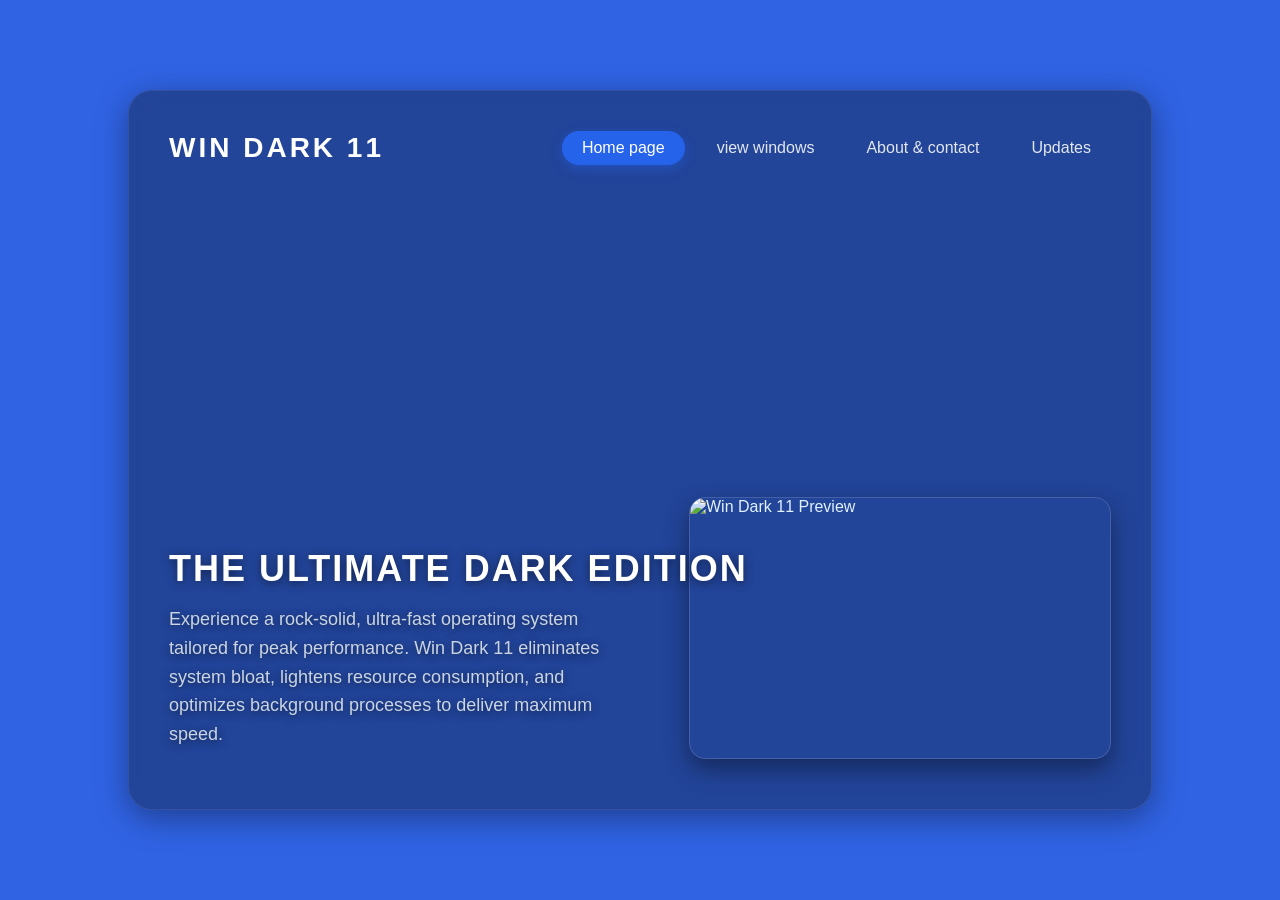
==== index.html @ 9cbe66ae "update" ====
<!DOCTYPE html>
<html lang="en">
<head>
    <meta charset="UTF-8">
    <meta name="viewport" content="width=device-width, initial-scale=1.0">
    <meta name="google-site-verification" content="mOjFNLjsbQLTTr79Ci7bE0CTcOL6nSf2ozyoj9wQX9k" />
    <title>Win Dark</title>
    <link rel="stylesheet" href="style.css">
</head>
<body>

    <div class="container">

        <!-- الهيدر الموحد وبداخله اللوجو والقائمة مع تصميم الكبسولة -->
        <header class="navbar">
            <a class="logo" href="index.html">WIN DARK 11</a>
            <ul>
                <li><a href="index.html" class="active">Home page</a></li>
                <li><a href="viaw windows.html">view windows</a></li>
                <li><a href="About & contact.html">About & contact</a></li>
                <li><a href="Updates.html">Updates</a></li>
            </ul>
        </header>

        <!-- قسم النصوص والمعلومات -->
        <div class="hero-section">
            <h1>THE ULTIMATE DARK EDITION</h1>
            <p>
                Experience a rock-solid, ultra-fast operating system tailored for peak performance. 
                Win Dark 11 eliminates system bloat, lightens resource consumption, and optimizes background processes to deliver maximum speed.
            </p>
        </div>

        <!-- صورة العرض الجانبية -->
        <img class="hero-image" src="https://images.unsplash.com/photo-1618005182384-a83a8bd57fbe?q=80&w=800&auto=format&fit=crop" alt="Win Dark 11 Preview">

    </div>

</body>
</html>
---- style.css ----
/* ==========================================
   إعدادات عامة
   ========================================== */
body {
    background-color: #3063e4;
    color: #e0f2fe;
    font-family: 'Segoe UI', Tahoma, Geneva, Verdana, sans-serif;
    margin: 0;
    padding: 0;
}

/* ==========================================
   Container الشفاف الزجاجي
   ========================================== */
.container {
    position: relative;
    width: 80%;
    min-height: 80vh;
    margin: 10vh auto;
    display: flex;
    flex-direction: column;
    justify-content: space-between;
    align-items: flex-start;
    padding: 40px;
    border-radius: 24px;
    box-sizing: border-box;
    
    background-color: rgba(15, 23, 42, 0.4); 
    backdrop-filter: blur(12px); 
    -webkit-backdrop-filter: blur(12px); 
    border: 1px solid rgba(255, 255, 255, 0.08); 
    box-shadow: 0 8px 32px 0 rgba(0, 0, 0, 0.37); 
    overflow: hidden;
}

/* ==========================================
   الهيدر والقائمة الرئيسية (شكل الدائرة العريضة)
   ========================================== */
.navbar {
    display: flex;
    justify-content: space-between;
    align-items: center;
    width: 100%;
    z-index: 10;
}

.logo {
    font-family: 'Segoe UI', Tahoma, Geneva, Verdana, sans-serif;
    text-transform: uppercase;
    font-weight: 800;
    letter-spacing: 3px;
    font-size: 28px;
    color: #ffffff;
    text-decoration: none;
}

ul {
    list-style-type: none;
    padding: 0;
    margin: 0;
    display: flex;
    gap: 12px; /* المسافة بين أزرار القائمة */
    align-items: center;
}

/* تصميم الاختيارات على شكل كبسولة / دائرة عريضة */
ul li a {
    color: #e2e8f0;
    text-decoration: none;
    font-size: 16px;
    font-weight: 500;
    display: inline-block;
    padding: 8px 20px; /* مساحة داخلية تعطى الشكل الدائري */
    border-radius: 50px; /* تجعل الحواف دائرية عريضة */
    transition: all 0.3s ease;
}

/* تأثير الماوس عند التمرير فوق الزر (Hover) */
ul li a:hover {
    color: #ffffff;
    background-color: rgba(255, 255, 255, 0.15); /* خلفية شفافة مضيئة */
    box-shadow: 0 4px 15px rgba(0, 0, 0, 0.2);
    transform: translateY(-2px);
}

/* زر الصفحة الحالية (Active Capsule) */
ul li a.active {
    color: #ffffff;
    background-color: #2563eb; /* كبسولة ملونة بالأزرق */
    box-shadow: 0 4px 12px rgba(37, 99, 235, 0.4);
}

/* ==========================================
   محتوى الصفحة والصورة
   ========================================== */
.hero-section {
    position: absolute;
    left: 40px;
    bottom: 60px;
    text-align: left;
    direction: ltr;
    z-index: 2;
}

.hero-section h1 {
    color: #ffffff;
    font-size: 36px;
    font-weight: 800;
    letter-spacing: 2px;
    text-transform: uppercase;
    margin: 0 0 15px 0;
    text-shadow: 0 2px 10px rgba(0, 0, 0, 0.5);
}

.hero-section p {
    color: #cbd5e1;
    font-size: 18px;
    line-height: 1.6;
    max-width: 450px;
    margin: 0;
    text-shadow: 0 2px 8px rgba(0, 0, 0, 0.5);
}

.hero-image {
    position: absolute;
    right: 40px;
    bottom: 50px;
    width: 420px;
    height: 260px;
    object-fit: cover;
    border-radius: 16px;
    border: 1px solid rgba(255, 255, 255, 0.15);
    box-shadow: 0 10px 25px rgba(0, 0, 0, 0.4);
    z-index: 1;
}

/* ==========================================
   📱 التجاوب مع التليفونات والشاشات الصغيرة
   ========================================== */
@media (max-width: 768px) {
    .container {
        width: 92%;
        margin: 4vh auto;
        padding: 24px 20px;
        min-height: auto;
    }

    .navbar {
        flex-direction: column;
        gap: 15px;
        align-items: center;
        text-align: center;
    }

    .logo {
        font-size: 22px;
    }

    ul {
        gap: 8px;
        flex-wrap: wrap;
        justify-content: center;
    }

    ul li a {
        font-size: 13px;
        padding: 6px 14px;
    }

    .hero-section {
        position: static;
        margin-top: 30px;
        text-align: center;
        direction: ltr;
        width: 100%;
    }

    .hero-section h1 {
        font-size: 24px;
    }

    .hero-section p {
        font-size: 14px;
        max-width: 100%;
    }

    .hero-image {
        position: static;
        width: 100%;
        height: auto;
        max-height: 220px;
        margin-top: 25px;
    }
}
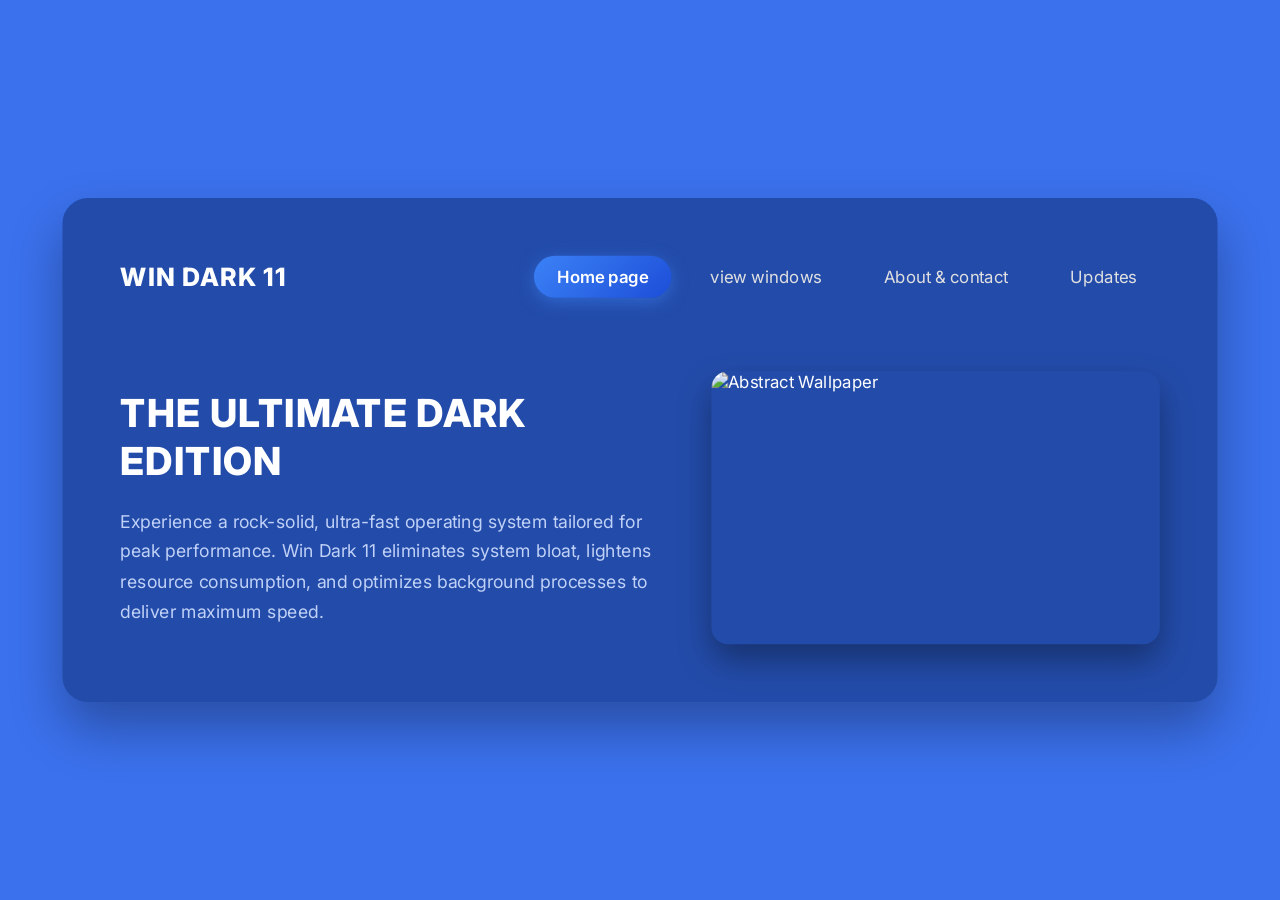
==== commit 1f44b88d: "update" ====
--- a/index.html
+++ b/index.html
@@ -1,40 +1,42 @@
 <!DOCTYPE html>
 <html lang="en">
 <head>
-    <meta charset="UTF-8">
-    <meta name="viewport" content="width=device-width, initial-scale=1.0">
-    <meta name="google-site-verification" content="mOjFNLjsbQLTTr79Ci7bE0CTcOL6nSf2ozyoj9wQX9k" />
-    <title>Win Dark</title>
-    <link rel="stylesheet" href="style.css">
+  <meta charset="UTF-8">
+  <meta name="viewport" content="width=device-width, initial-scale=1.0">
+  <title>WIN DARK 11</title>
+  <link rel="stylesheet" href="style.css">
+  <link href="https://fonts.googleapis.com/css2?family=Inter:wght@400;600;800&display=swap" rel="stylesheet">
 </head>
 <body>
 
-    <div class="container">
+  <div class="card-container">
+    <!-- Navbar / Header -->
+    <header class="navbar">
+      <div class="logo">WIN DARK 11</div>
+      <nav class="nav-links">
+        <a href="index.html" class="active">Home page</a>
+        <a href="viaw windows.html">view windows</a>
+        <a href="About & contact.html">About & contact</a>
+        <a href="Updates.html">Updates</a>
+      </nav>
+    </header>
 
-        <!-- الهيدر الموحد وبداخله اللوجو والقائمة مع تصميم الكبسولة -->
-        <header class="navbar">
-            <a class="logo" href="index.html">WIN DARK 11</a>
-            <ul>
-                <li><a href="index.html" class="active">Home page</a></li>
-                <li><a href="viaw windows.html">view windows</a></li>
-                <li><a href="About & contact.html">About & contact</a></li>
-                <li><a href="Updates.html">Updates</a></li>
-            </ul>
-        </header>
+    <!-- Main Content -->
+    <main class="content-section">
+      <div class="text-content">
+        <h1>THE ULTIMATE DARK EDITION</h1>
+        <p>
+          Experience a rock-solid, ultra-fast operating system tailored for peak performance. 
+          Win Dark 11 eliminates system bloat, lightens resource consumption, and optimizes 
+          background processes to deliver maximum speed.
+        </p>
+      </div>
 
-        <!-- قسم النصوص والمعلومات -->
-        <div class="hero-section">
-            <h1>THE ULTIMATE DARK EDITION</h1>
-            <p>
-                Experience a rock-solid, ultra-fast operating system tailored for peak performance. 
-                Win Dark 11 eliminates system bloat, lightens resource consumption, and optimizes background processes to deliver maximum speed.
-            </p>
-        </div>
-
-        <!-- صورة العرض الجانبية -->
-        <img class="hero-image" src="https://images.unsplash.com/photo-1618005182384-a83a8bd57fbe?q=80&w=800&auto=format&fit=crop" alt="Win Dark 11 Preview">
-
-    </div>
+      <div class="image-box">
+        <img src="https://images.unsplash.com/photo-1618005182384-a83a8bd57fbe?auto=format&fit=crop&w=800&q=80" alt="Abstract Wallpaper">
+      </div>
+    </main>
+  </div>
 
 </body>
 </html>
--- a/style.css
+++ b/style.css
@@ -1,194 +1,226 @@
-/* ==========================================
-   إعدادات عامة
-   ========================================== */
+/* =========================================
+   General Reset & Global Styles
+   ========================================= */
+* {
+  margin: 0;
+  padding: 0;
+  box-sizing: border-box;
+  font-family: 'Inter', sans-serif;
+}
+
 body {
-    background-color: #3063e4;
-    color: #e0f2fe;
-    font-family: 'Segoe UI', Tahoma, Geneva, Verdana, sans-serif;
-    margin: 0;
-    padding: 0;
-}
-
-/* ==========================================
-   Container الشفاف الزجاجي
-   ========================================== */
-.container {
-    position: relative;
-    width: 80%;
-    min-height: 80vh;
-    margin: 10vh auto;
-    display: flex;
+  background-color: #3b71ed; /* Background color of the page */
+  min-height: 100vh;
+  display: flex;
+  justify-content: center;
+  align-items: center;
+  padding: 20px;
+  overflow-x: hidden;
+}
+
+/* =========================================
+   Card Container (Zoomed In Size)
+   ========================================= */
+.card-container {
+  background-color: #234caa; /* Darker blue inner container */
+  width: 100%;
+  max-width: 1100px; /* حجوم مكبر لتأثير الزوم */
+  border-radius: 24px;
+  padding: 55px; /* زيادة الهوامش الداخلية */
+  box-shadow: 0 25px 50px rgba(0, 0, 0, 0.3);
+  color: #ffffff;
+  transform: scale(1.05); /* تكبير الإطار بالكامل */
+  transform-origin: center;
+  animation: cardAppear 0.8s ease-out forwards;
+}
+
+/* =========================================
+   Navbar & Header Animations
+   ========================================= */
+.navbar {
+  display: flex;
+  justify-content: space-between;
+  align-items: center;
+  margin-bottom: 70px;
+  animation: fadeInDown 0.8s cubic-bezier(0.16, 1, 0.3, 1) forwards;
+}
+
+/* حركة وحجم الشعار */
+.logo {
+  font-weight: 800;
+  font-size: 1.5rem;
+  letter-spacing: 1px;
+  cursor: pointer;
+  transition: transform 0.3s ease, text-shadow 0.3s ease;
+}
+
+.logo:hover {
+  transform: translateY(-2px);
+  text-shadow: 0 0 12px rgba(255, 255, 255, 0.6);
+}
+
+/* روابط وتأثيرات أزرار النوافذ */
+.nav-links {
+  display: flex;
+  gap: 15px;
+  align-items: center;
+}
+
+.nav-links a {
+  position: relative;
+  color: #e0e0e0;
+  text-decoration: none;
+  font-size: 1rem;
+  padding: 10px 22px;
+  border-radius: 25px;
+  transition: all 0.4s cubic-bezier(0.175, 0.885, 0.32, 1.275);
+}
+
+/* الزر المفعل (Home Page) مع توهج متحرك */
+.nav-links a.active {
+  background: linear-gradient(135deg, #3b82f6, #1d4ed8);
+  color: #fff;
+  font-weight: 600;
+  box-shadow: 0 4px 15px rgba(59, 130, 246, 0.5);
+  animation: pulseGlow 3s infinite alternate;
+}
+
+/* تأثير تحريك الماوس فوق باقي الأزرار */
+.nav-links a:not(.active):hover {
+  color: #ffffff;
+  background-color: rgba(255, 255, 255, 0.12);
+  transform: translateY(-3px) scale(1.05);
+  box-shadow: 0 8px 20px rgba(0, 0, 0, 0.2);
+}
+
+.nav-links a:active {
+  transform: translateY(-1px) scale(0.98);
+}
+
+/* =========================================
+   Main Content Layout
+   ========================================= */
+.content-section {
+  display: flex;
+  align-items: center;
+  justify-content: space-between;
+  gap: 50px;
+  animation: fadeInUp 1s ease-out 0.2s backwards;
+}
+
+.text-content {
+  flex: 1.2;
+}
+
+.text-content h1 {
+  font-size: 2.3rem;
+  font-weight: 800;
+  letter-spacing: 1px;
+  margin-bottom: 20px;
+  line-height: 1.25;
+}
+
+.text-content p {
+  color: #c0d1f7;
+  font-size: 1.05rem;
+  line-height: 1.7;
+}
+
+/* =========================================
+   Image Container
+   ========================================= */
+.image-box {
+  flex: 1;
+  display: flex;
+  justify-content: flex-end;
+}
+
+.image-box img {
+  width: 100%;
+  max-width: 450px;
+  height: 260px;
+  object-fit: cover;
+  border-radius: 16px;
+  box-shadow: 0 15px 30px rgba(0, 0, 0, 0.35);
+  transition: transform 0.4s ease, box-shadow 0.4s ease;
+}
+
+.image-box img:hover {
+  transform: scale(1.03);
+  box-shadow: 0 20px 40px rgba(0, 0, 0, 0.45);
+}
+
+/* =========================================
+   Keyframes Animations
+   ========================================= */
+
+/* أنيميشن نُزول الشريط العلوي */
+@keyframes fadeInDown {
+  from {
+    opacity: 0;
+    transform: translateY(-30px);
+  }
+  to {
+    opacity: 1;
+    transform: translateY(0);
+  }
+}
+
+/* أنيميشن صعود المحتوى الرئيسي */
+@keyframes fadeInUp {
+  from {
+    opacity: 0;
+    transform: translateY(30px);
+  }
+  to {
+    opacity: 1;
+    transform: translateY(0);
+  }
+}
+
+/* أنيميشن ظهور الكارت */
+@keyframes cardAppear {
+  from {
+    opacity: 0;
+    transform: scale(0.95);
+  }
+  to {
+    opacity: 1;
+    transform: scale(1.05);
+  }
+}
+
+/* أنيميشن نبض إضاءة الزر النشط */
+@keyframes pulseGlow {
+  0% {
+    box-shadow: 0 4px 15px rgba(59, 130, 246, 0.4);
+  }
+  100% {
+    box-shadow: 0 6px 25px rgba(59, 130, 246, 0.8);
+  }
+}
+
+/* =========================================
+   Responsive Design
+   ========================================= */
+@media (max-width: 900px) {
+  .card-container {
+    transform: scale(1);
+    padding: 30px;
+  }
+
+  .navbar {
     flex-direction: column;
-    justify-content: space-between;
+    gap: 20px;
     align-items: flex-start;
-    padding: 40px;
-    border-radius: 24px;
-    box-sizing: border-box;
-    
-    background-color: rgba(15, 23, 42, 0.4); 
-    backdrop-filter: blur(12px); 
-    -webkit-backdrop-filter: blur(12px); 
-    border: 1px solid rgba(255, 255, 255, 0.08); 
-    box-shadow: 0 8px 32px 0 rgba(0, 0, 0, 0.37); 
-    overflow: hidden;
-}
-
-/* ==========================================
-   الهيدر والقائمة الرئيسية (شكل الدائرة العريضة)
-   ========================================== */
-.navbar {
-    display: flex;
-    justify-content: space-between;
-    align-items: center;
-    width: 100%;
-    z-index: 10;
-}
-
-.logo {
-    font-family: 'Segoe UI', Tahoma, Geneva, Verdana, sans-serif;
-    text-transform: uppercase;
-    font-weight: 800;
-    letter-spacing: 3px;
-    font-size: 28px;
-    color: #ffffff;
-    text-decoration: none;
-}
-
-ul {
-    list-style-type: none;
-    padding: 0;
-    margin: 0;
-    display: flex;
-    gap: 12px; /* المسافة بين أزرار القائمة */
-    align-items: center;
-}
-
-/* تصميم الاختيارات على شكل كبسولة / دائرة عريضة */
-ul li a {
-    color: #e2e8f0;
-    text-decoration: none;
-    font-size: 16px;
-    font-weight: 500;
-    display: inline-block;
-    padding: 8px 20px; /* مساحة داخلية تعطى الشكل الدائري */
-    border-radius: 50px; /* تجعل الحواف دائرية عريضة */
-    transition: all 0.3s ease;
-}
-
-/* تأثير الماوس عند التمرير فوق الزر (Hover) */
-ul li a:hover {
-    color: #ffffff;
-    background-color: rgba(255, 255, 255, 0.15); /* خلفية شفافة مضيئة */
-    box-shadow: 0 4px 15px rgba(0, 0, 0, 0.2);
-    transform: translateY(-2px);
-}
-
-/* زر الصفحة الحالية (Active Capsule) */
-ul li a.active {
-    color: #ffffff;
-    background-color: #2563eb; /* كبسولة ملونة بالأزرق */
-    box-shadow: 0 4px 12px rgba(37, 99, 235, 0.4);
-}
-
-/* ==========================================
-   محتوى الصفحة والصورة
-   ========================================== */
-.hero-section {
-    position: absolute;
-    left: 40px;
-    bottom: 60px;
-    text-align: left;
-    direction: ltr;
-    z-index: 2;
-}
-
-.hero-section h1 {
-    color: #ffffff;
-    font-size: 36px;
-    font-weight: 800;
-    letter-spacing: 2px;
-    text-transform: uppercase;
-    margin: 0 0 15px 0;
-    text-shadow: 0 2px 10px rgba(0, 0, 0, 0.5);
-}
-
-.hero-section p {
-    color: #cbd5e1;
-    font-size: 18px;
-    line-height: 1.6;
-    max-width: 450px;
-    margin: 0;
-    text-shadow: 0 2px 8px rgba(0, 0, 0, 0.5);
-}
-
-.hero-image {
-    position: absolute;
-    right: 40px;
-    bottom: 50px;
-    width: 420px;
-    height: 260px;
-    object-fit: cover;
-    border-radius: 16px;
-    border: 1px solid rgba(255, 255, 255, 0.15);
-    box-shadow: 0 10px 25px rgba(0, 0, 0, 0.4);
-    z-index: 1;
-}
-
-/* ==========================================
-   📱 التجاوب مع التليفونات والشاشات الصغيرة
-   ========================================== */
-@media (max-width: 768px) {
-    .container {
-        width: 92%;
-        margin: 4vh auto;
-        padding: 24px 20px;
-        min-height: auto;
-    }
-
-    .navbar {
-        flex-direction: column;
-        gap: 15px;
-        align-items: center;
-        text-align: center;
-    }
-
-    .logo {
-        font-size: 22px;
-    }
-
-    ul {
-        gap: 8px;
-        flex-wrap: wrap;
-        justify-content: center;
-    }
-
-    ul li a {
-        font-size: 13px;
-        padding: 6px 14px;
-    }
-
-    .hero-section {
-        position: static;
-        margin-top: 30px;
-        text-align: center;
-        direction: ltr;
-        width: 100%;
-    }
-
-    .hero-section h1 {
-        font-size: 24px;
-    }
-
-    .hero-section p {
-        font-size: 14px;
-        max-width: 100%;
-    }
-
-    .hero-image {
-        position: static;
-        width: 100%;
-        height: auto;
-        max-height: 220px;
-        margin-top: 25px;
-    }
+  }
+  
+  .content-section {
+    flex-direction: column-reverse;
+  }
+  
+  .image-box img {
+    max-width: 100%;
+    height: auto;
+  }
 }
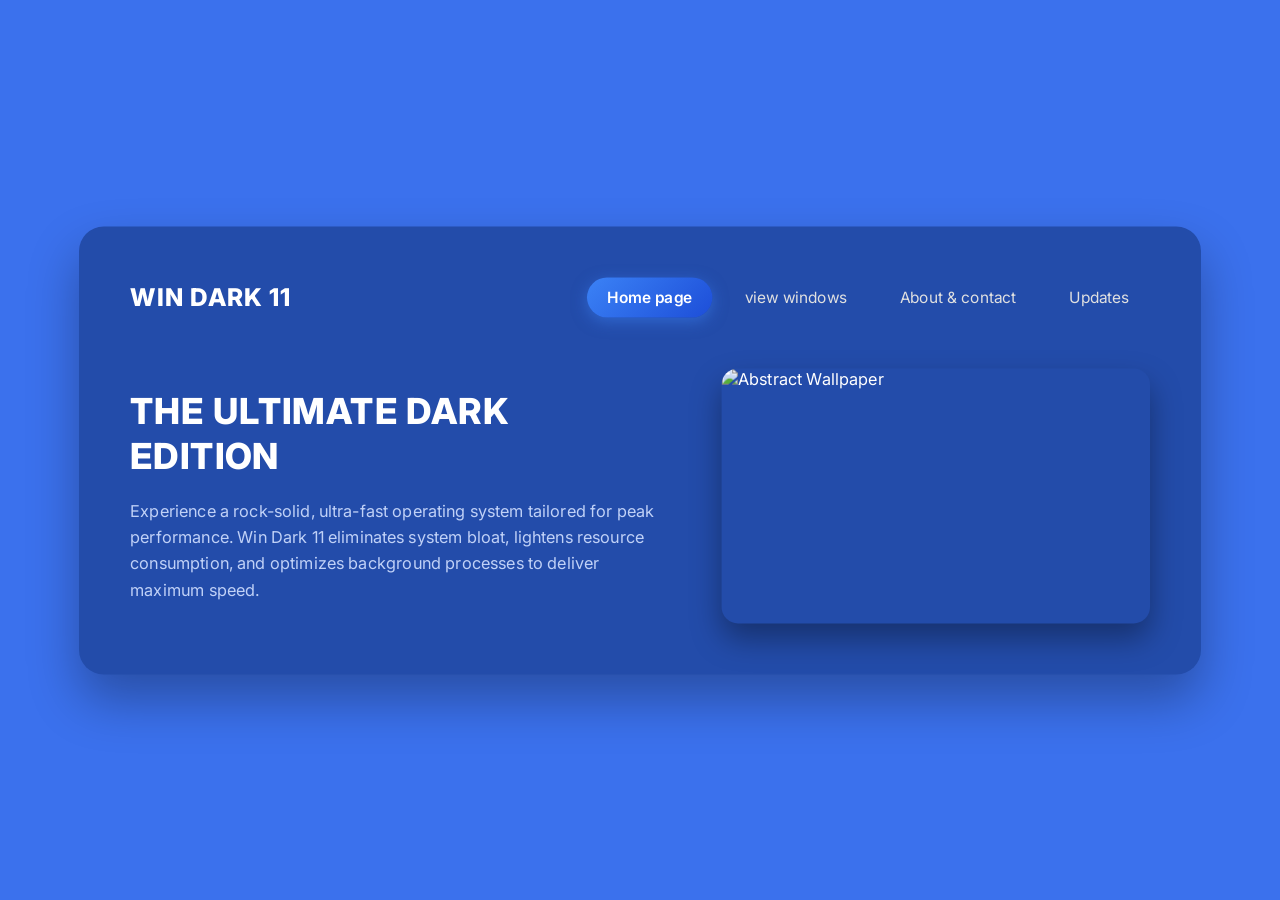
==== commit 106e08c1: "update" ====
--- a/index.html
+++ b/index.html
@@ -17,7 +17,7 @@
         <a href="index.html" class="active">Home page</a>
         <a href="viaw windows.html">view windows</a>
         <a href="About & contact.html">About & contact</a>
-        <a href="Updates.html">Updates</a>
+        <a href="Updates.css">Updates</a>
       </nav>
     </header>
 
--- a/style.css
+++ b/style.css
@@ -9,7 +9,7 @@
 }
 
 body {
-  background-color: #3b71ed; /* Background color of the page */
+  background-color: #3b71ed;
   min-height: 100vh;
   display: flex;
   justify-content: center;
@@ -19,33 +19,32 @@
 }
 
 /* =========================================
-   Card Container (Zoomed In Size)
+   Card Container (Desktop Zoomed)
    ========================================= */
 .card-container {
-  background-color: #234caa; /* Darker blue inner container */
+  background-color: #234caa;
   width: 100%;
-  max-width: 1100px; /* حجوم مكبر لتأثير الزوم */
+  max-width: 1100px;
   border-radius: 24px;
-  padding: 55px; /* زيادة الهوامش الداخلية */
+  padding: 50px;
   box-shadow: 0 25px 50px rgba(0, 0, 0, 0.3);
   color: #ffffff;
-  transform: scale(1.05); /* تكبير الإطار بالكامل */
+  transform: scale(1.02);
   transform-origin: center;
   animation: cardAppear 0.8s ease-out forwards;
 }
 
 /* =========================================
-   Navbar & Header Animations
+   Navbar & Animations
    ========================================= */
 .navbar {
   display: flex;
   justify-content: space-between;
   align-items: center;
-  margin-bottom: 70px;
+  margin-bottom: 50px;
   animation: fadeInDown 0.8s cubic-bezier(0.16, 1, 0.3, 1) forwards;
 }
 
-/* حركة وحجم الشعار */
 .logo {
   font-weight: 800;
   font-size: 1.5rem;
@@ -59,24 +58,24 @@
   text-shadow: 0 0 12px rgba(255, 255, 255, 0.6);
 }
 
-/* روابط وتأثيرات أزرار النوافذ */
 .nav-links {
   display: flex;
-  gap: 15px;
-  align-items: center;
+  gap: 12px;
+  align-items: center;
+  flex-wrap: wrap; /* للسماح للأزرار بالنزول عند الحاجة */
 }
 
 .nav-links a {
   position: relative;
   color: #e0e0e0;
   text-decoration: none;
-  font-size: 1rem;
-  padding: 10px 22px;
+  font-size: 0.95rem;
+  padding: 10px 20px;
   border-radius: 25px;
   transition: all 0.4s cubic-bezier(0.175, 0.885, 0.32, 1.275);
-}
-
-/* الزر المفعل (Home Page) مع توهج متحرك */
+  white-space: nowrap;
+}
+
 .nav-links a.active {
   background: linear-gradient(135deg, #3b82f6, #1d4ed8);
   color: #fff;
@@ -85,7 +84,6 @@
   animation: pulseGlow 3s infinite alternate;
 }
 
-/* تأثير تحريك الماوس فوق باقي الأزرار */
 .nav-links a:not(.active):hover {
   color: #ffffff;
   background-color: rgba(255, 255, 255, 0.12);
@@ -104,7 +102,7 @@
   display: flex;
   align-items: center;
   justify-content: space-between;
-  gap: 50px;
+  gap: 40px;
   animation: fadeInUp 1s ease-out 0.2s backwards;
 }
 
@@ -113,7 +111,7 @@
 }
 
 .text-content h1 {
-  font-size: 2.3rem;
+  font-size: 2.2rem;
   font-weight: 800;
   letter-spacing: 1px;
   margin-bottom: 20px;
@@ -122,12 +120,12 @@
 
 .text-content p {
   color: #c0d1f7;
-  font-size: 1.05rem;
-  line-height: 1.7;
-}
-
-/* =========================================
-   Image Container
+  font-size: 1rem;
+  line-height: 1.6;
+}
+
+/* =========================================
+   Image Box
    ========================================= */
 .image-box {
   flex: 1;
@@ -137,8 +135,8 @@
 
 .image-box img {
   width: 100%;
-  max-width: 450px;
-  height: 260px;
+  max-width: 420px;
+  height: 250px;
   object-fit: cover;
   border-radius: 16px;
   box-shadow: 0 15px 30px rgba(0, 0, 0, 0.35);
@@ -153,8 +151,6 @@
 /* =========================================
    Keyframes Animations
    ========================================= */
-
-/* أنيميشن نُزول الشريط العلوي */
 @keyframes fadeInDown {
   from {
     opacity: 0;
@@ -166,7 +162,6 @@
   }
 }
 
-/* أنيميشن صعود المحتوى الرئيسي */
 @keyframes fadeInUp {
   from {
     opacity: 0;
@@ -178,7 +173,6 @@
   }
 }
 
-/* أنيميشن ظهور الكارت */
 @keyframes cardAppear {
   from {
     opacity: 0;
@@ -186,11 +180,10 @@
   }
   to {
     opacity: 1;
-    transform: scale(1.05);
-  }
-}
-
-/* أنيميشن نبض إضاءة الزر النشط */
+    transform: scale(1.02);
+  }
+}
+
 @keyframes pulseGlow {
   0% {
     box-shadow: 0 4px 15px rgba(59, 130, 246, 0.4);
@@ -201,26 +194,90 @@
 }
 
 /* =========================================
-   Responsive Design
-   ========================================= */
+   Mobile & Tablet Responsiveness (تجاوب الموبايل)
+   ========================================= */
+
+/* أجهزة التابلت والموبايل الكبير (أقل من 900px) */
 @media (max-width: 900px) {
   .card-container {
-    transform: scale(1);
-    padding: 30px;
+    transform: scale(1); /* إلغاء الزوم لتناسب الشاشات الصغيرة */
+    padding: 30px 20px;
   }
 
   .navbar {
     flex-direction: column;
     gap: 20px;
-    align-items: flex-start;
-  }
-  
+    align-items: center;
+    text-align: center;
+    margin-bottom: 35px;
+  }
+
+  .nav-links {
+    justify-content: center;
+    gap: 8px;
+  }
+
+  .nav-links a {
+    font-size: 0.85rem;
+    padding: 8px 14px;
+  }
+
   .content-section {
-    flex-direction: column-reverse;
-  }
-  
+    flex-direction: column-reverse; /* وضع الصورة فوق أو تحت النص حسب التناسق */
+    gap: 30px;
+    text-align: center;
+  }
+
+  .text-content h1 {
+    font-size: 1.75rem;
+  }
+
+  .text-content p {
+    font-size: 0.95rem;
+  }
+
+  .image-box {
+    justify-content: center;
+    width: 100%;
+  }
+
   .image-box img {
     max-width: 100%;
     height: auto;
+    max-height: 240px;
+  }
+}
+
+/* الموبايلات الصغرى (أقل من 480px) */
+@media (max-width: 480px) {
+  body {
+    padding: 10px;
+  }
+
+  .card-container {
+    padding: 20px 15px;
+    border-radius: 16px;
+  }
+
+  .logo {
+    font-size: 1.3rem;
+  }
+
+  .nav-links {
+    width: 100%;
+    justify-content: space-around;
+  }
+
+  .nav-links a {
+    font-size: 0.75rem;
+    padding: 6px 10px;
+  }
+
+  .text-content h1 {
+    font-size: 1.4rem;
+  }
+
+  .text-content p {
+    font-size: 0.85rem;
   }
 }
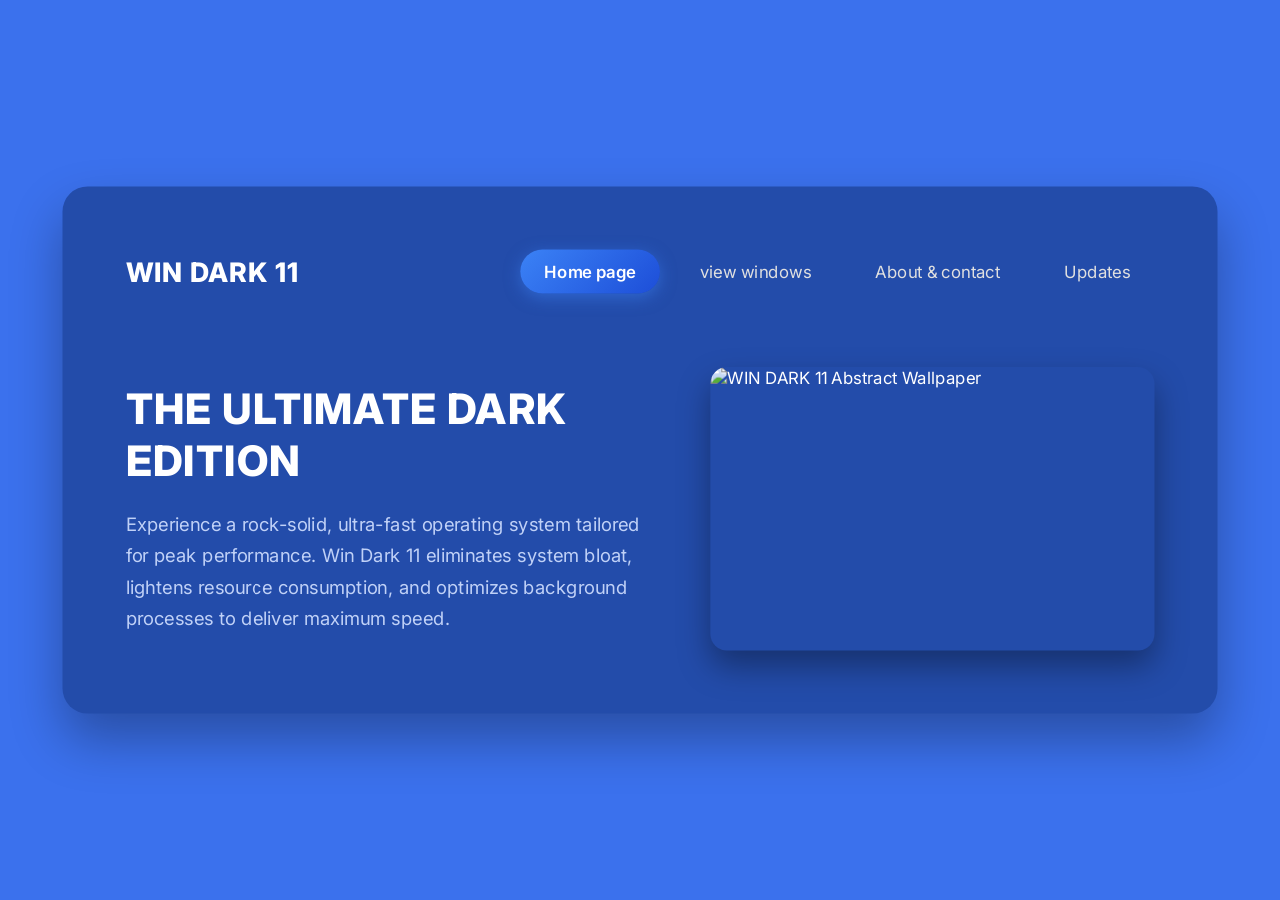
==== commit 658e4c68: "update" ====
--- a/index.html
+++ b/index.html
@@ -3,14 +3,350 @@
 <head>
   <meta charset="UTF-8">
   <meta name="viewport" content="width=device-width, initial-scale=1.0">
-  <title>WIN DARK 11</title>
-  <link rel="stylesheet" href="style.css">
+  <title>WIN DARK 11 - Animated</title>
   <link href="https://fonts.googleapis.com/css2?family=Inter:wght@400;600;800&display=swap" rel="stylesheet">
+  <style>
+    /* =========================================
+       1. General Reset & Base Styles
+       ========================================= */
+    * {
+      margin: 0;
+      padding: 0;
+      box-sizing: border-box;
+      font-family: 'Inter', sans-serif;
+    }
+
+    body {
+      background-color: #3b71ed; /* خلفية الصفحة الزرقاء */
+      min-height: 100vh;
+      display: flex;
+      justify-content: center;
+      align-items: center;
+      padding: 10px; /* Padding للموبايل */
+      overflow-x: hidden;
+    }
+
+    /* =========================================
+       2. Card Container (Zoomed In Size)
+       ========================================= */
+    .card-container {
+      background-color: #234caa; /* الإطار الأزرق الغامق */
+      width: 100%;
+      max-width: 1100px; /* حجم مكبر لتأثير الزوم */
+      border-radius: 24px;
+      padding: 60px; /* زيادة Padding لتبدو أكثر ضخامة */
+      box-shadow: 0 25px 50px rgba(0, 0, 0, 0.3);
+      color: #ffffff;
+      
+      /* تأثير الزوم (Scale) */
+      transform: scale(1.05); 
+      transform-origin: center;
+      
+      /* أنيميشن ظهور الإطار بأكمله */
+      opacity: 0;
+      animation: cardAppear 0.8s ease-out forwards;
+    }
+
+    /* =========================================
+       3. Navbar & Animated Links
+       ========================================= */
+    .navbar {
+      display: flex;
+      justify-content: space-between;
+      align-items: center;
+      margin-bottom: 70px;
+      opacity: 0;
+      animation: fadeInDown 0.8s cubic-bezier(0.16, 1, 0.3, 1) 0.3s forwards;
+    }
+
+    .logo {
+      font-weight: 800;
+      font-size: 1.6rem; /* تكبير اللوجو */
+      letter-spacing: 1px;
+      cursor: pointer;
+      transition: transform 0.3s ease, text-shadow 0.3s ease;
+    }
+
+    /* أنيميشن عند الوقوف على اللوجو */
+    .logo:hover {
+      transform: translateY(-2px) scale(1.02);
+      text-shadow: 0 0 15px rgba(255, 255, 255, 0.7);
+    }
+
+    .nav-links {
+      display: flex;
+      gap: 15px;
+      align-items: center;
+    }
+
+    /* تصميم الروابط مع أنيميشن الـ Hover */
+    .nav-links a {
+      position: relative;
+      color: #e0e0e0;
+      text-decoration: none;
+      font-size: 1rem;
+      padding: 11px 23px; /* تكبير الأزرار */
+      border-radius: 25px;
+      transition: all 0.4s cubic-bezier(0.175, 0.885, 0.32, 1.275); /* حركة ارتدادية ناعمة */
+      overflow: hidden;
+      display: flex;
+      justify-content: center;
+      align-items: center;
+    }
+
+    /* أنيميشن الزر المفعّل (Home page) */
+    .nav-links a.active {
+      background: linear-gradient(135deg, #3b82f6, #1d4ed8);
+      color: #fff;
+      font-weight: 600;
+      box-shadow: 0 4px 15px rgba(59, 130, 246, 0.5);
+      animation: pulseGlow 3s infinite alternate; /* نبض خفيف متكرر */
+    }
+
+    /* تأثير الـ Hover على باقي الأزرار */
+    .nav-links a:not(.active):hover {
+      color: #ffffff;
+      background-color: rgba(255, 255, 255, 0.12);
+      transform: translateY(-4px) scale(1.05); /* ارتفاع وزوم خفيف */
+      box-shadow: 0 8px 20px rgba(0, 0, 0, 0.2);
+    }
+
+    /* تأثير الضغط على الزر */
+    .nav-links a:active {
+      transform: translateY(-2px) scale(0.98);
+    }
+
+    /* =========================================
+       4. Content Layout & Text Zoom
+       ========================================= */
+    .content-section {
+      display: flex;
+      align-items: center;
+      justify-content: space-between;
+      gap: 50px;
+      opacity: 0;
+      animation: fadeInUp 1s ease-out 0.6s forwards;
+    }
+
+    .text-content {
+      flex: 1.2;
+    }
+
+    .text-content h1 {
+      font-size: 2.5rem; /* تكبير العنوان */
+      font-weight: 800;
+      letter-spacing: 1px;
+      margin-bottom: 20px;
+      line-height: 1.25;
+      text-transform: uppercase;
+      /* أنيميشن تحوم خفيفة للنص */
+      animation: floatText 4s ease-in-out infinite alternate;
+    }
+
+    .text-content p {
+      color: #c0d1f7;
+      font-size: 1.1rem; /* تكبير النص الوصفي */
+      line-height: 1.7;
+    }
+
+    /* =========================================
+       5. Image Box with Zoom and Shadow
+       ========================================= */
+    .image-box {
+      flex: 1;
+      display: flex;
+      justify-content: flex-end;
+    }
+
+    .image-box img {
+      width: 100%;
+      max-width: 460px; /* تكبير الصورة */
+      height: 270px; /* تكبير الارتفاع */
+      object-fit: cover;
+      border-radius: 16px;
+      box-shadow: 0 15px 30px rgba(0, 0, 0, 0.35);
+      
+      /* تأثير انتقالي للصورة عند الوقوف عليها */
+      transition: transform 0.5s ease, box-shadow 0.5s ease, filter 0.5s ease;
+      animation: imageGlowpulse 5s infinite alternate;
+    }
+
+    /* أنيميشن الـ Hover على الصورة */
+    .image-box img:hover {
+      transform: scale(1.04) translateY(-5px) rotate(1deg); /* تكبير، ارتفاع، ودوران بسيط */
+      box-shadow: 0 25px 60px rgba(0, 0, 0, 0.5);
+      filter: brightness(1.1); /* زيادة السطوع */
+    }
+
+    /* =========================================
+       6. Keyframes Animations (أنيميشن الحركات)
+       ========================================= */
+
+    /* أنيميشن نبض الإضاءة للزر النشط */
+    @keyframes pulseGlow {
+      0% {
+        box-shadow: 0 4px 15px rgba(59, 130, 246, 0.4);
+      }
+      100% {
+        box-shadow: 0 6px 30px rgba(59, 130, 246, 0.8), 0 0 10px rgba(59, 130, 246, 0.5);
+      }
+    }
+
+    /* أنيميشن دخول الشريط العلوي من الأعلى */
+    @keyframes fadeInDown {
+      from {
+        opacity: 0;
+        transform: translateY(-40px);
+      }
+      to {
+        opacity: 1;
+        transform: translateY(0);
+      }
+    }
+
+    /* أنيميشن دخول المحتوى من الأسفل */
+    @keyframes fadeInUp {
+      from {
+        opacity: 0;
+        transform: translateY(40px);
+      }
+      to {
+        opacity: 1;
+        transform: translateY(0);
+      }
+    }
+
+    /* أنيميشن ظهور الإطار الأساسي مع زوم */
+    @keyframes cardAppear {
+      0% {
+        opacity: 0;
+        transform: scale(0.9);
+      }
+      70% {
+        opacity: 1;
+        transform: scale(1.06); /* ارتداد خفيف لتكبير أكثر */
+      }
+      100% {
+        opacity: 1;
+        transform: scale(1.05); /* استقرار على الحجم المكبر */
+      }
+    }
+
+    /* أنيميشن تحوم خفيفة لنص العنوان الرئيسي */
+    @keyframes floatText {
+      0% {
+        transform: translateY(0px);
+      }
+      100% {
+        transform: translateY(-5px);
+      }
+    }
+    
+    /* أنيميشن نبض خفيف للظل حول الصورة */
+    @keyframes imageGlowpulse {
+      0% {
+          box-shadow: 0 15px 30px rgba(0, 0, 0, 0.35);
+      }
+      100% {
+          box-shadow: 0 15px 35px rgba(0, 0, 0, 0.35), 0 0 10px rgba(255, 255, 255, 0.1);
+      }
+    }
+
+    /* =========================================
+       7. Mobile & Tablet Responsiveness (تجاوب الموبايل)
+       ========================================= */
+
+    /* أجهزة التابلت والموبايل الكبير (أقل من 900px) */
+    @media (max-width: 900px) {
+      .card-container {
+        transform: scale(1); /* إلغاء الزوم لتناسب الشاشات الصغيرة */
+        padding: 35px 25px;
+        max-width: 100%;
+        animation: cardAppearMobile 0.8s ease-out forwards;
+      }
+
+      @keyframes cardAppearMobile {
+        from { opacity: 0; transform: scale(0.95); }
+        to { opacity: 1; transform: scale(1); }
+      }
+
+      .navbar {
+        flex-direction: column; /* ترتيب رأسي للهيدر */
+        gap: 20px;
+        margin-bottom: 40px;
+      }
+
+      .logo {
+        font-size: 1.5rem;
+      }
+
+      .nav-links {
+        width: 100%;
+        justify-content: center;
+        flex-wrap: wrap; /* السماح للأزرار بالنزول عند الحاجة */
+        gap: 10px;
+      }
+
+      .nav-links a {
+        font-size: 0.85rem; /* تصغير الخط */
+        padding: 9px 18px; /* تصغير حجم الأزرار */
+      }
+
+      .content-section {
+        flex-direction: column-reverse; /* ترتيب رأسي للمحتوى (الصورة تحت) */
+        gap: 30px;
+        text-align: center; /* توسيط النص */
+      }
+
+      .text-content h1 {
+        font-size: 2rem; /* تصغير العنوان */
+      }
+
+      .text-content p {
+        font-size: 1rem;
+      }
+
+      .image-box {
+        justify-content: center; /* توسيط الصورة */
+        width: 100%;
+      }
+
+      .image-box img {
+        max-width: 100%; /* ملء العرض */
+        height: auto; /* أبعاد مرنة */
+        max-height: 250px;
+      }
+    }
+
+    /* الموبايلات الصغيرة (أقل من 480px) */
+    @media (max-width: 480px) {
+      .navbar {
+        gap: 15px;
+      }
+
+      .nav-links {
+        justify-content: space-evenly; /* توزيع متساوٍ للأزرار */
+        gap: 8px;
+      }
+
+      .nav-links a {
+        flex: 1; /* جعل الأزرار تأخذ مساحات متساوية */
+        font-size: 0.8rem;
+        padding: 8px 10px;
+      }
+
+      .text-content h1 {
+        font-size: 1.6rem;
+      }
+    }
+  </style>
 </head>
 <body>
 
+  <!-- Card Container بأكمله هو العنصر المكبر (Zoomed In) -->
   <div class="card-container">
-    <!-- Navbar / Header -->
+    
+    <!-- Navbar / Header (يحتوي على أنيميشن دخول ورواط حركية) -->
     <header class="navbar">
       <div class="logo">WIN DARK 11</div>
       <nav class="nav-links">
@@ -21,7 +357,7 @@
       </nav>
     </header>
 
-    <!-- Main Content -->
+    <!-- Main Content (يحتوي على أنيميشن تحوم) -->
     <main class="content-section">
       <div class="text-content">
         <h1>THE ULTIMATE DARK EDITION</h1>
@@ -32,8 +368,9 @@
         </p>
       </div>
 
+      <!-- Image Box (يحتوي على أنيميشن تكبير وتحوم) -->
       <div class="image-box">
-        <img src="https://images.unsplash.com/photo-1618005182384-a83a8bd57fbe?auto=format&fit=crop&w=800&q=80" alt="Abstract Wallpaper">
+        <img src="https://images.unsplash.com/photo-1618005182384-a83a8bd57fbe?auto=format&fit=crop&w=800&q=80" alt="WIN DARK 11 Abstract Wallpaper">
       </div>
     </main>
   </div>
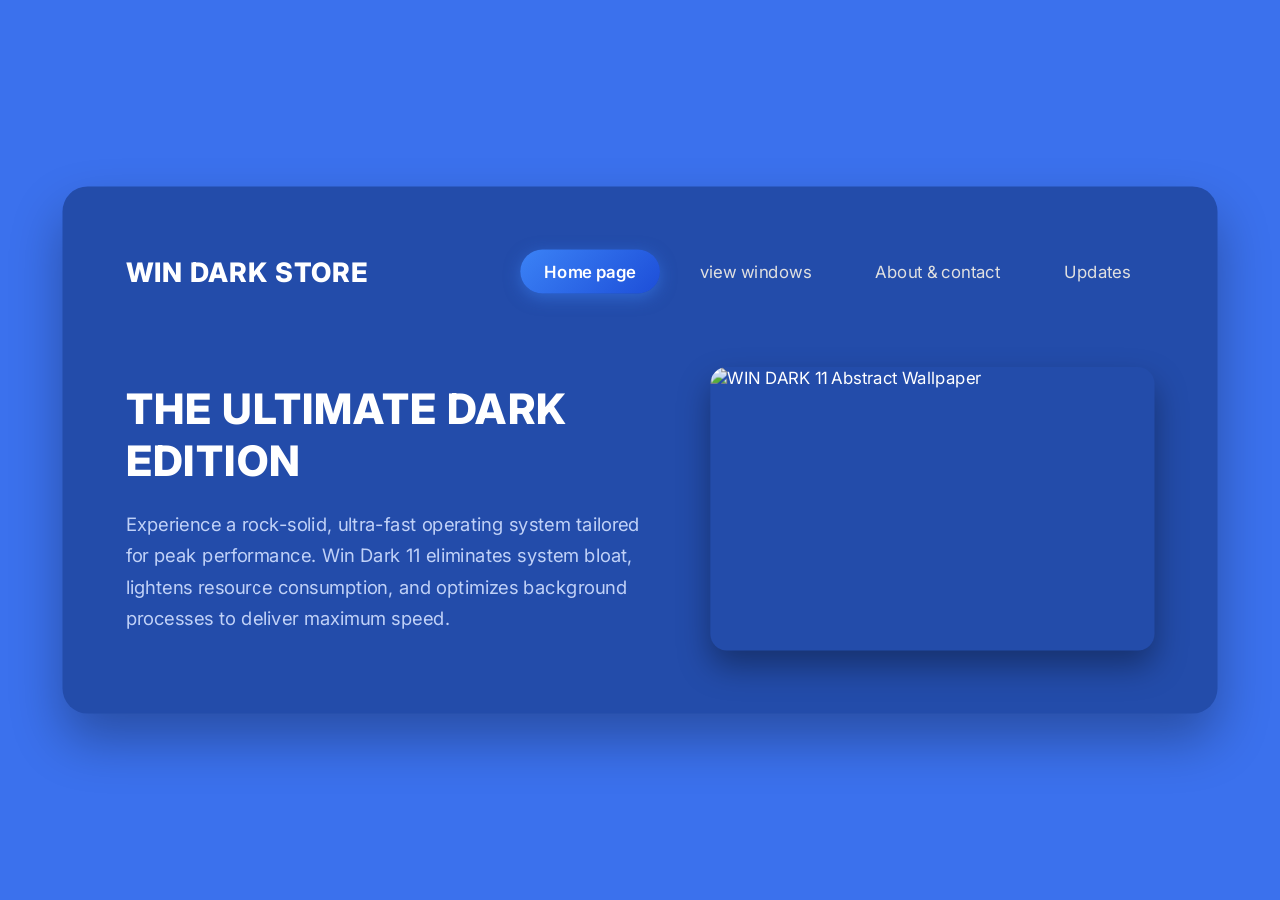
==== commit 4c0918e5: "update" ====
--- a/index.html
+++ b/index.html
@@ -3,7 +3,8 @@
 <head>
   <meta charset="UTF-8">
   <meta name="viewport" content="width=device-width, initial-scale=1.0">
-  <title>WIN DARK 11 - Animated</title>
+  <title>win dark store</title>
+  <link rel="icon" type="image/png" href="favicon.png">
   <link href="https://fonts.googleapis.com/css2?family=Inter:wght@400;600;800&display=swap" rel="stylesheet">
   <style>
     /* =========================================
@@ -343,12 +344,12 @@
 </head>
 <body>
 
-  <!-- Card Container بأكمله هو العنصر المكبر (Zoomed In) -->
+ 
   <div class="card-container">
     
-    <!-- Navbar / Header (يحتوي على أنيميشن دخول ورواط حركية) -->
+ 
     <header class="navbar">
-      <div class="logo">WIN DARK 11</div>
+      <div class="logo">WIN DARK STORE</div>
       <nav class="nav-links">
         <a href="index.html" class="active">Home page</a>
         <a href="viaw windows.html">view windows</a>
@@ -357,7 +358,6 @@
       </nav>
     </header>
 
-    <!-- Main Content (يحتوي على أنيميشن تحوم) -->
     <main class="content-section">
       <div class="text-content">
         <h1>THE ULTIMATE DARK EDITION</h1>
